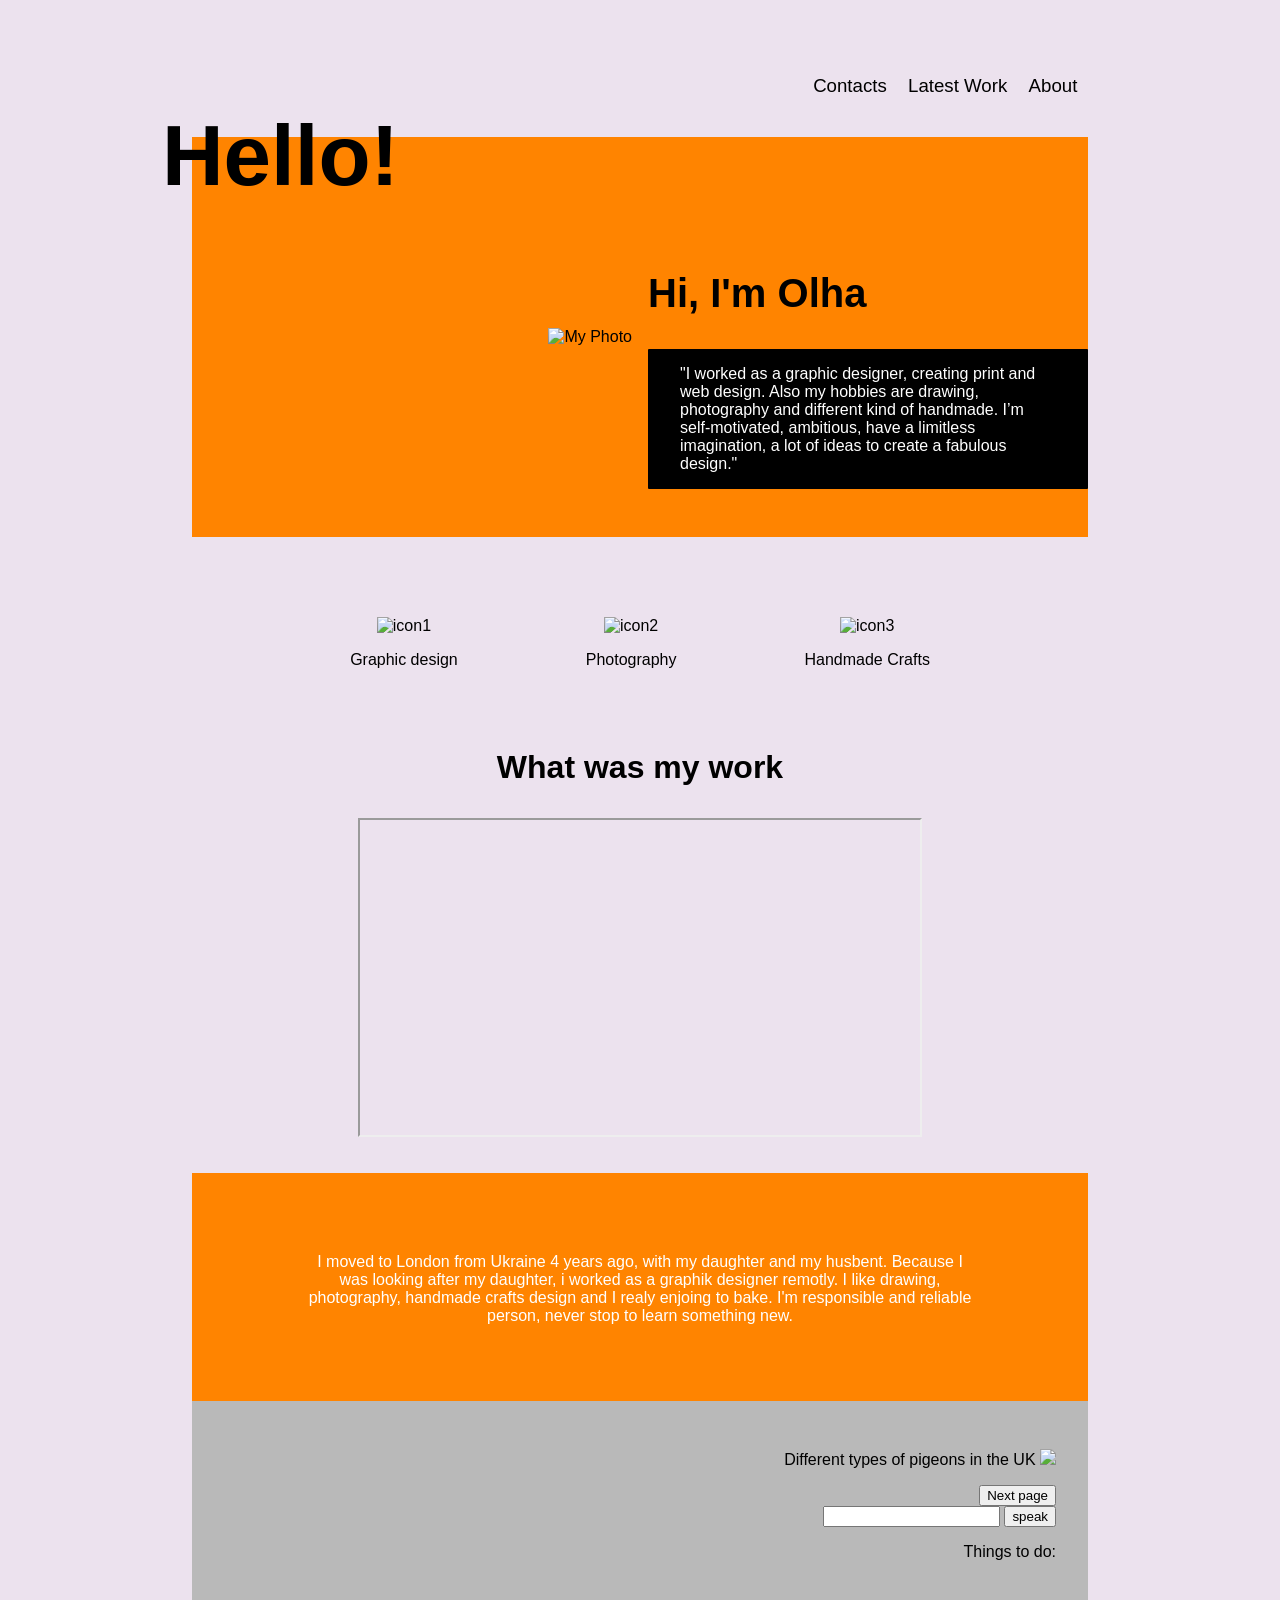
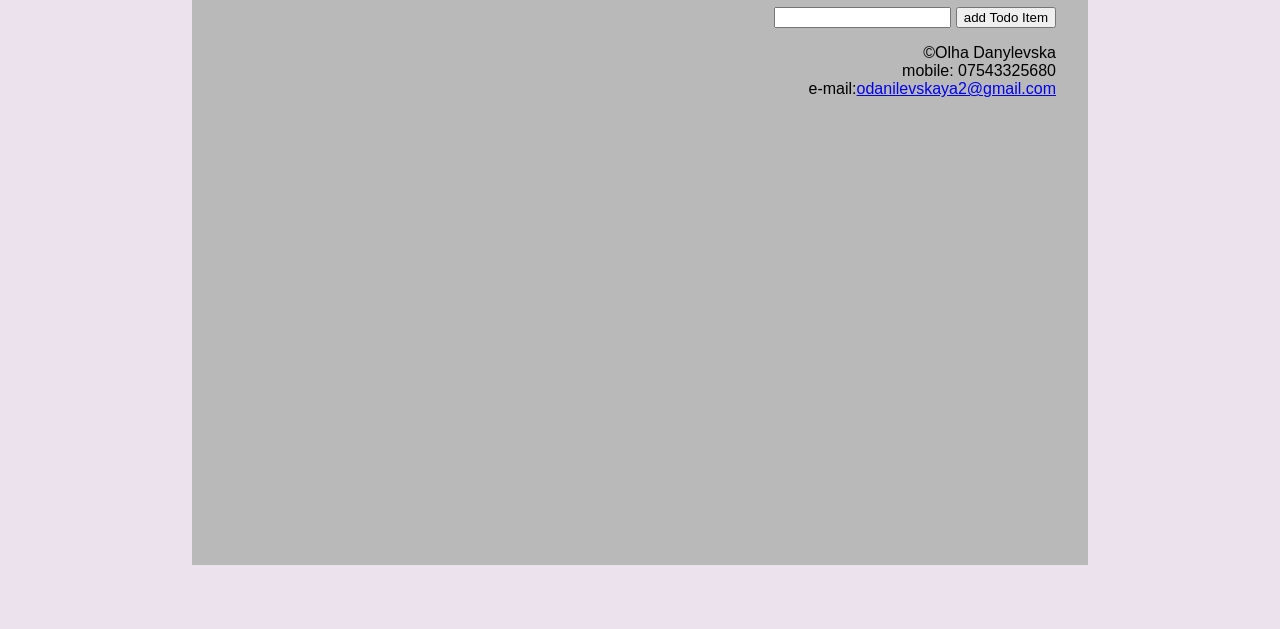
==== index.html @ 4f41c552 "Update index.html" ====
<!DOCTYPE html>
<html lang="en" >
<head>
  <meta charset="UTF-8">
  <title>CodePen - A Pen by Olha Danylevska</title>
  <link rel="stylesheet" href="./style.css">
  <script src="script.js"></script>

</head>
<body>
<!-- partial:index.partial.html -->
<!-- =================
  WRITE YOUR HTML HERE

You only need to write the HTML that goes inside the <body> tag. To add things to the <head>, click the ⚙️ 
   ===================
-->

<!DOCTYPE html>
<html lang="en">
<head>
  <title> Olha Danylevska</title>
</head>

<body>

  <nav aria-label="Main Site Links.">
      <ul>
      <li><a href="#">About</a></li>
      <li><a href="#">Latest Work</a></li>
      <li><a href="#">Contacts</a></li>
      </ul>
  </nav>

<main>  
  <header class="c-site-header">
    <h1 class="hello"> Hello! </h1>
    <div class="welcome">
      <div class="photo">
      <img src="https://i.ibb.co/Xt8Tn3T/1-Pnjunc8y-GQ.png" alt="My Photo">
      </div>
    
    <div class="test">
      <h2 class="name">Hi, I'm Olha</h2>
      <div class="container">
      <p>"I worked as a graphic designer, creating print and web design. Also my hobbies are drawing, photography and different kind of handmade. I’m self-motivated, ambitious, have a limitless imagination, a lot of ideas to create a fabulous design."</p>
        </div>
      </div>
    </div>
  </header>  
  
 <div class="row">
   <div class="list">
     <img src="https://dropmefiles.cc/ua/i/e05ce76c744d3b3b877a935bb99b8a80/65e506d654a7afce7dd2c088ee7c9a90" width="50" alt="icon1"/>
     <p>Graphic design</p>
   </div>
   <div class="list">
     <img src="https://dropmefiles.cc/ua/i/e05ce76c744d3b3b877a935bb99b8a80/52194c1544702bc4b40e7b107e660c26" width="57" alt="icon2"/>
     <p>Photography</p>
    </div>
    <div class="list">
      <img src="https://dropmefiles.cc/ua/i/e05ce76c744d3b3b877a935bb99b8a80/cf063a3acdae9040686553ed7f2cdf44" width="70" alt="icon3"/>
      <p>Handmade Crafts</p></div>
    </div> 
 
<div class="video">
  <h3 class="video-title"> What was my work</h3> 
  <iframe width="560" height="315" class="video-video" src="https://www.youtube.com/embed/ZfXVDLX1SRg" title="YouTube video player" allow="accelerometer; autoplay; clipboard-write; encrypted-media; gyroscope; picture-in-picture" allowfullscreen></iframe>
    
  <div class="video_description">
    <p>I moved to London from Ukraine 4 years ago, with my daughter and my husbent. Because I was looking after my daughter, i worked as a graphik designer remotly. I like drawing, photography, handmade crafts design and I realy enjoing to bake. I'm responsible and reliable person, never stop to learn something new. 
    </p>
  </div>
</div>   
</main>

  
<footer class="c-site-footer"> 
  <p id="space">
Different types of pigeons in the UK
<img src="https://www.birdspot.co.uk/wp-content/uploads/2018/08/turtle-dove-2.jpg">
</p>
<button id="next">Next page</button><br>
  
<input id="text" />
         <button id="button">speak</button>
  
  <p>Things to do:</p>
<ul id="list"></ul>
<input id="text1" />
<button id="button1">add Todo Item</button>


    <p>
      ©Olha Danylevska<br>
      mobile: 07543325680<br>
      e-mail:<a href="odanilevskaya2@gmail.com">odanilevskaya2@gmail.com</a>
    </p>
</footer>
</body>
</html>
  
<!--- All the tests are red! You have to make them green. 

Q How do you make the tests pass?
A Meet the requirements!

Make the first test pass by adding a <header> </header>-->





























<!-- Your test console.
Don't delete!-->
<aside id="tests" aria-label="Test Readout." aria-live="polite" style="overflow:auto">
</aside>
<!-- partial -->
  <script  src="./script.js"></script>

</body>
</html>
---- style.css ----
/* =================
  WRITE YOUR CSS HERE.
  Check the ⌄ for help with formatting and validating your code.
  You must write some CSS to complete this challenge.
   ===================
*/
html,

body {
  background-color:#ece2ee;
  margin: 0 auto;
  max-width:960px;
  padding: 2em;
  font-family: Arial;
}

.test {
 display: flex;
 justify-content: left;
 flex-direction: column;
 align-items: start;
 width: 480px;
 height: 200px;
}

ul {
  list-style-type:none;
  margin:0;
  padding:0;
  font-size:14pt;
  overflow: hidden;
  padding-bottom: 30px;
}
  
li {
  display:inline;
  padding:8pt;
  float:right;
}

li a {
  color: #000000;
  text-decoration: none;
  }

.c-site-header{
  width:100%;
  height:auto;
}

.welcome {
  display: flex;
  justify-content: center;
  align-items: center;
  gap: 1em;
  height: 400px;
  background-color: #ff8400;
 }

.hello {
  position: absolute;
  text-align: left;
  font-size: 64pt;
  font-family: Arial;
  margin:-30px;
  color: #000000;
 }

.photo{
  width:480px;
  height: 200px;
  display: flex;
  justify-content: end;
  align-items: center;
 }

.container{
  max-width: 400px;
  background-color: #000000;
  padding: 0 2em;
  color: white;
  font-weight: lighter;
  border-radius: 1px;

}

.name {
  text-align: center;
  font-family: Arial;
  font-size: 40px;
  color: #000000;
}

.row {
  display: flex;
  justify-content: center;
  padding: 5em 0em 2em 0em; 
}

.video-title {
  font-size: 2em;
  text-align: center;
}

.video{
 display:block;
 text-align: center;

}
.video-video{
  margin:0em 0em 2em 0em;
}

.video_description{
  height: 100px;
  padding: 4em 7em;

  background-color: #ff8400;
  color: white
}

.list {
  text-align: center;
  margin: 0 4em;
}

.list > img {
  padding: 0;
  margin: 0;
}

.c-site-footer{
  height: 700px;
  background-color: #b9b9b9;
  text-align:right;
  padding:2em;
}


/* don't edit this */
.jest-lite-report__status--pass {
  background: var(--color-pass);
}  text-decoration:none;
  text-color:black;
.jest-lite-report__errors { display:none }
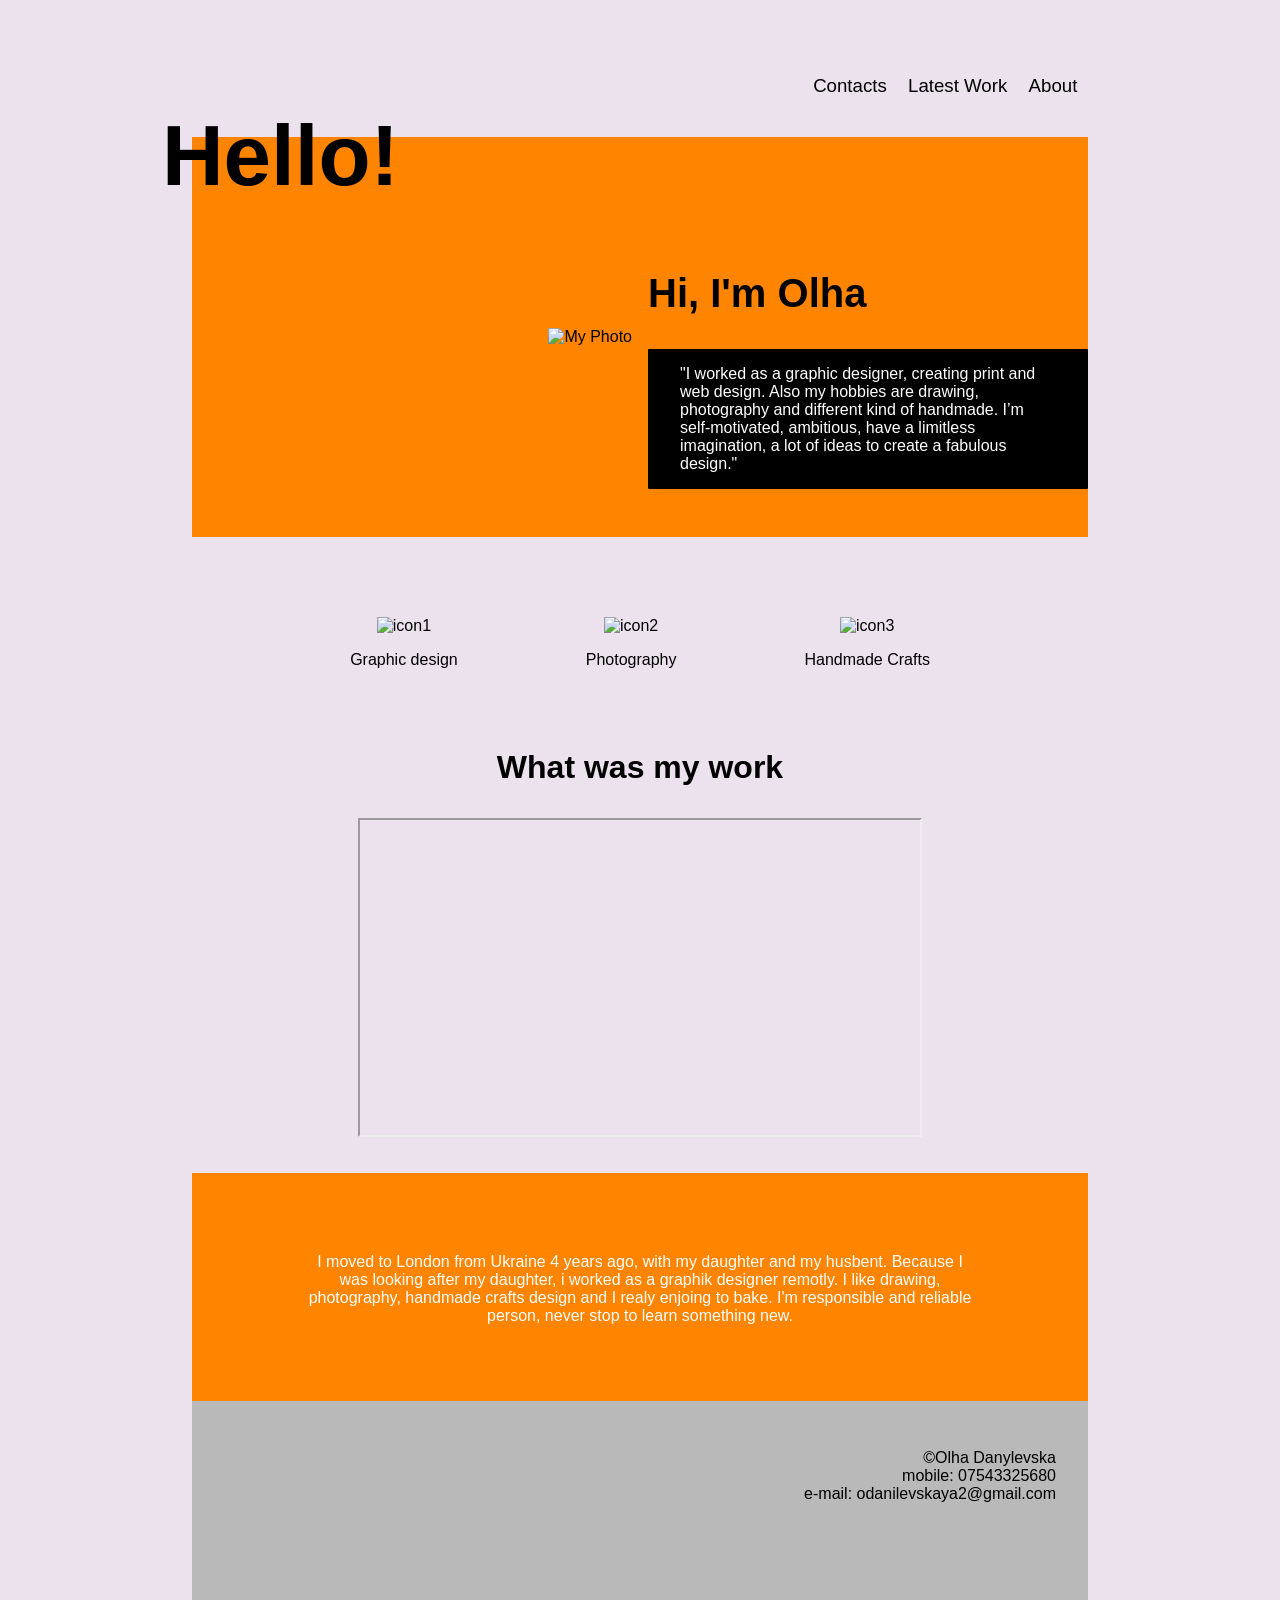
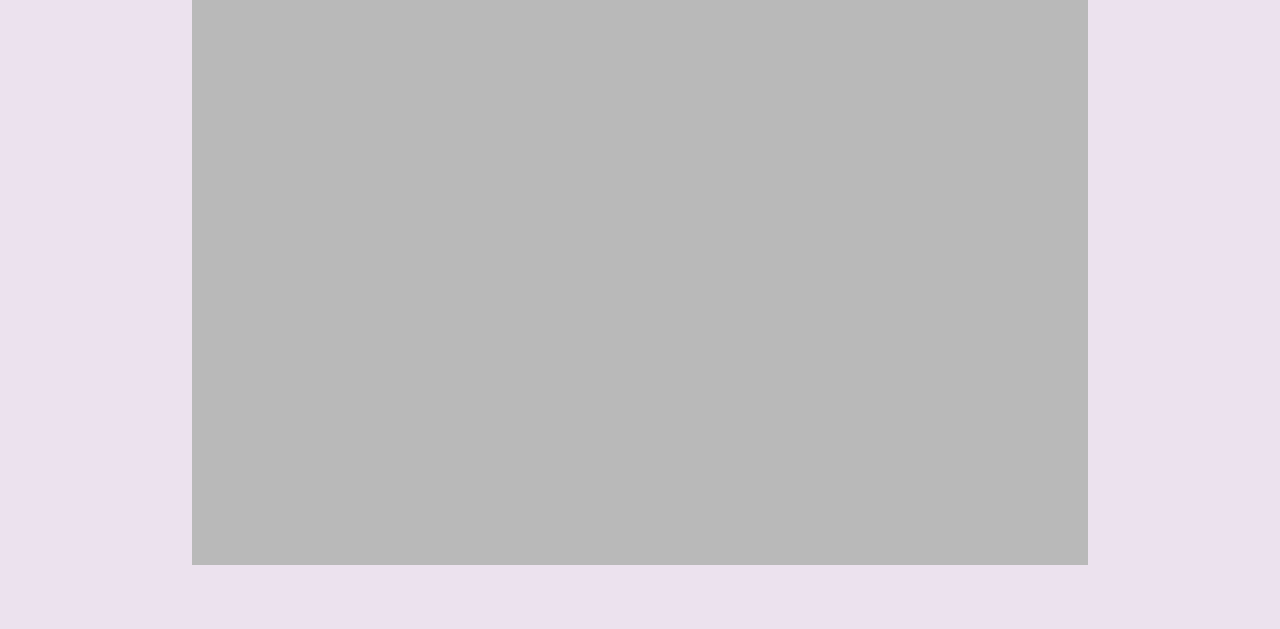
==== commit ff962a38: "Add files via upload" ====
--- a/index.html
+++ b/index.html
@@ -4,17 +4,9 @@
   <meta charset="UTF-8">
   <title>CodePen - A Pen by Olha Danylevska</title>
   <link rel="stylesheet" href="./style.css">
-  <script src="script.js"></script>
 
 </head>
 <body>
-<!-- partial:index.partial.html -->
-<!-- =================
-  WRITE YOUR HTML HERE
-
-You only need to write the HTML that goes inside the <body> tag. To add things to the <head>, click the ⚙️ 
-   ===================
--->
 
 <!DOCTYPE html>
 <html lang="en">
@@ -71,30 +63,15 @@
     <p>I moved to London from Ukraine 4 years ago, with my daughter and my husbent. Because I was looking after my daughter, i worked as a graphik designer remotly. I like drawing, photography, handmade crafts design and I realy enjoing to bake. I'm responsible and reliable person, never stop to learn something new. 
     </p>
   </div>
-</div>   
+</div>
 </main>
 
   
 <footer class="c-site-footer"> 
-  <p id="space">
-Different types of pigeons in the UK
-<img src="https://www.birdspot.co.uk/wp-content/uploads/2018/08/turtle-dove-2.jpg">
-</p>
-<button id="next">Next page</button><br>
-  
-<input id="text" />
-         <button id="button">speak</button>
-  
-  <p>Things to do:</p>
-<ul id="list"></ul>
-<input id="text1" />
-<button id="button1">add Todo Item</button>
-
-
     <p>
       ©Olha Danylevska<br>
       mobile: 07543325680<br>
-      e-mail:<a href="odanilevskaya2@gmail.com">odanilevskaya2@gmail.com</a>
+      e-mail: odanilevskaya2@gmail.com
     </p>
 </footer>
 </body>
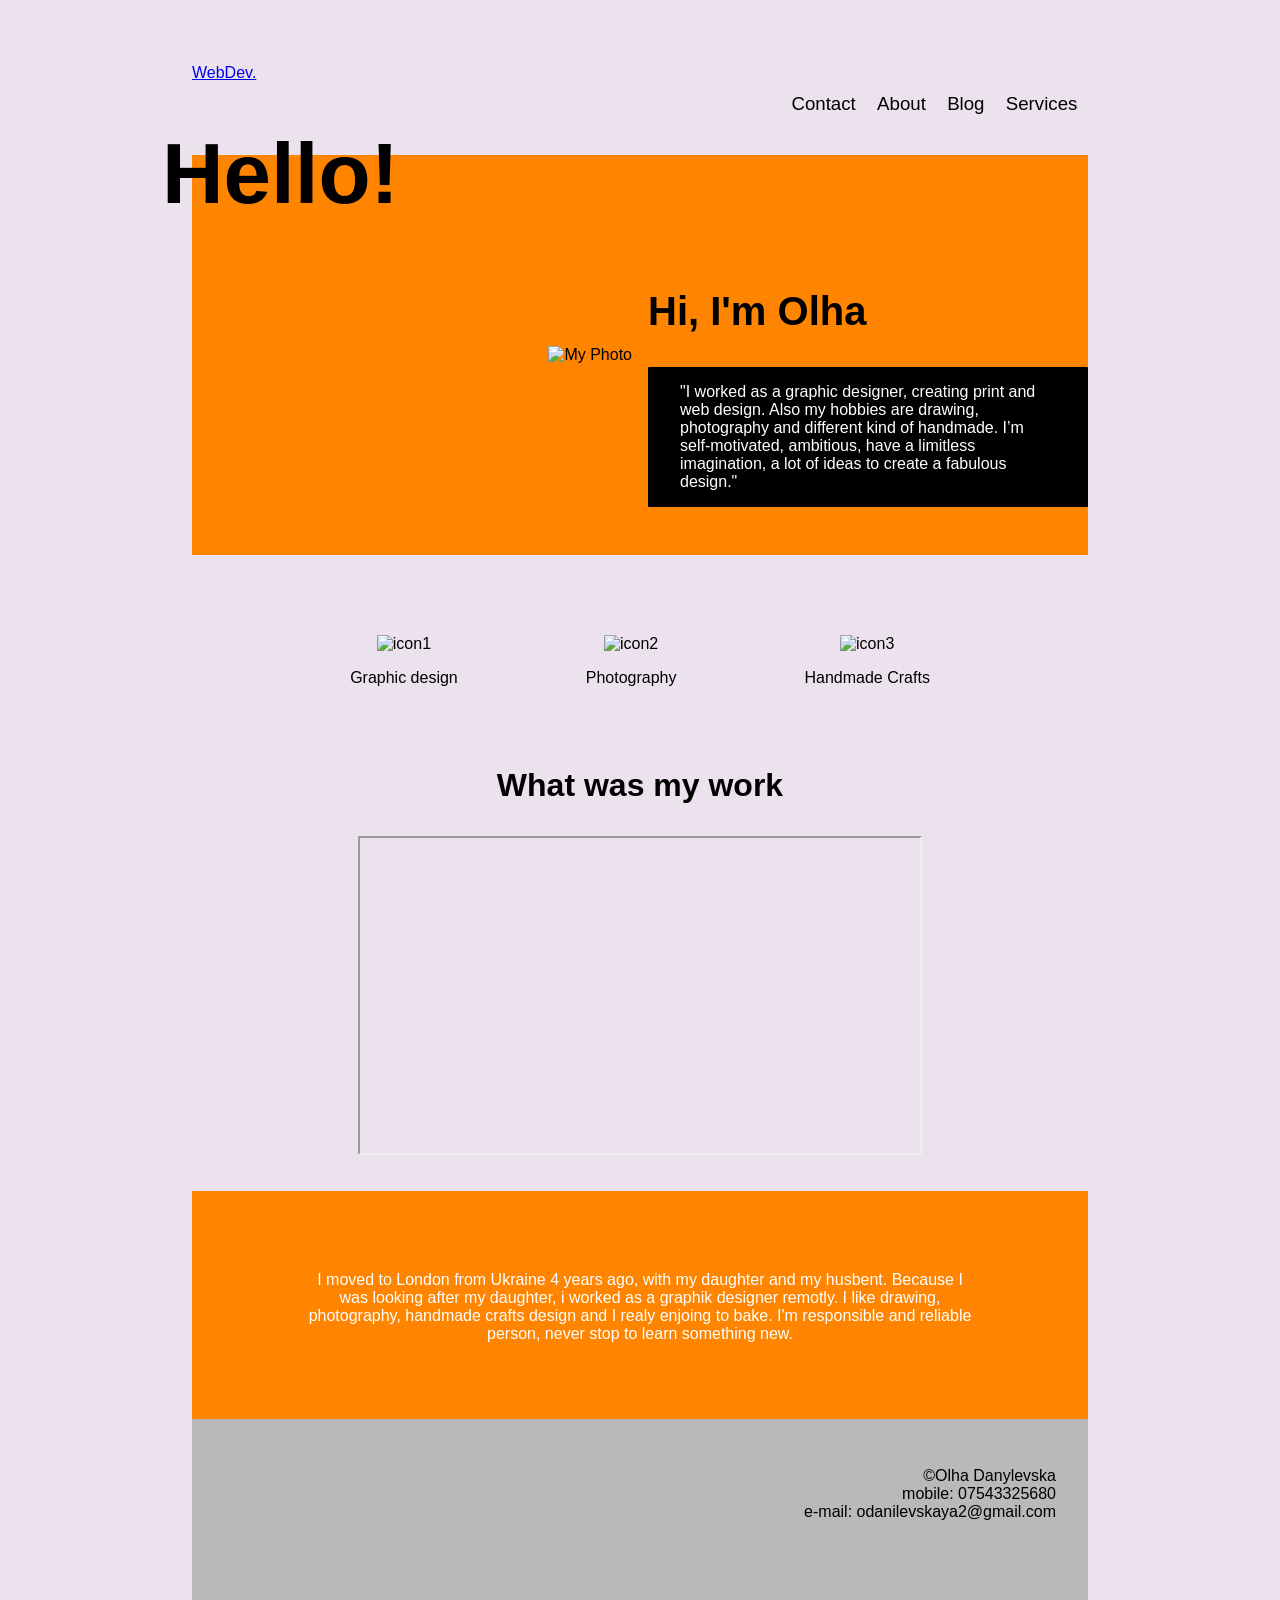
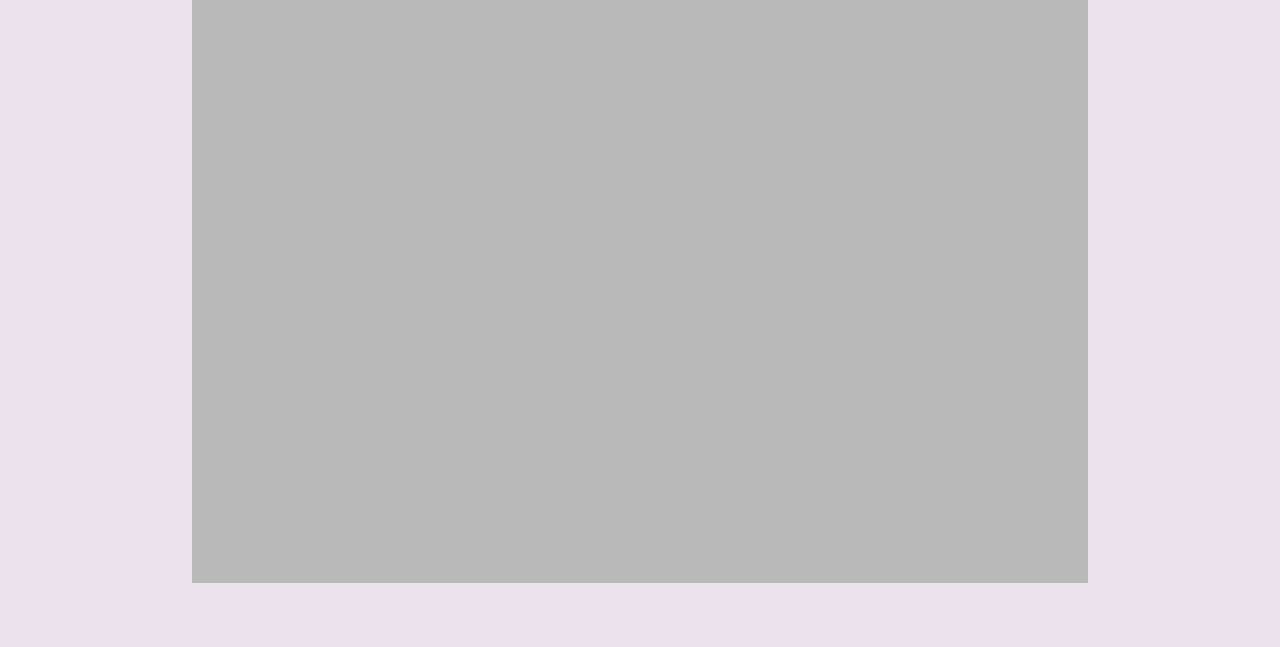
==== commit e7955fe6: "Update index.html" ====
--- a/index.html
+++ b/index.html
@@ -16,13 +16,28 @@
 
 <body>
 
-  <nav aria-label="Main Site Links.">
-      <ul>
-      <li><a href="#">About</a></li>
-      <li><a href="#">Latest Work</a></li>
-      <li><a href="#">Contacts</a></li>
-      </ul>
-  </nav>
+ <nav class="navbar">
+            <a href="#" class="nav-logo">WebDev.</a>
+            <ul class="nav-menu">
+                <li class="nav-item">
+                    <a href="#" class="nav-link">Services</a>
+                </li>
+                <li class="nav-item">
+                    <a href="#" class="nav-link">Blog</a>
+                </li>
+                <li class="nav-item">
+                    <a href="#" class="nav-link">About</a>
+                </li>
+                <li class="nav-item">
+                    <a href="#" class="nav-link">Contact</a>
+                </li>
+            </ul>
+            <div class="hamburger">
+                <span class="bar"></span>
+                <span class="bar"></span>
+                <span class="bar"></span>
+            </div>
+        </nav>
 
 <main>  
   <header class="c-site-header">
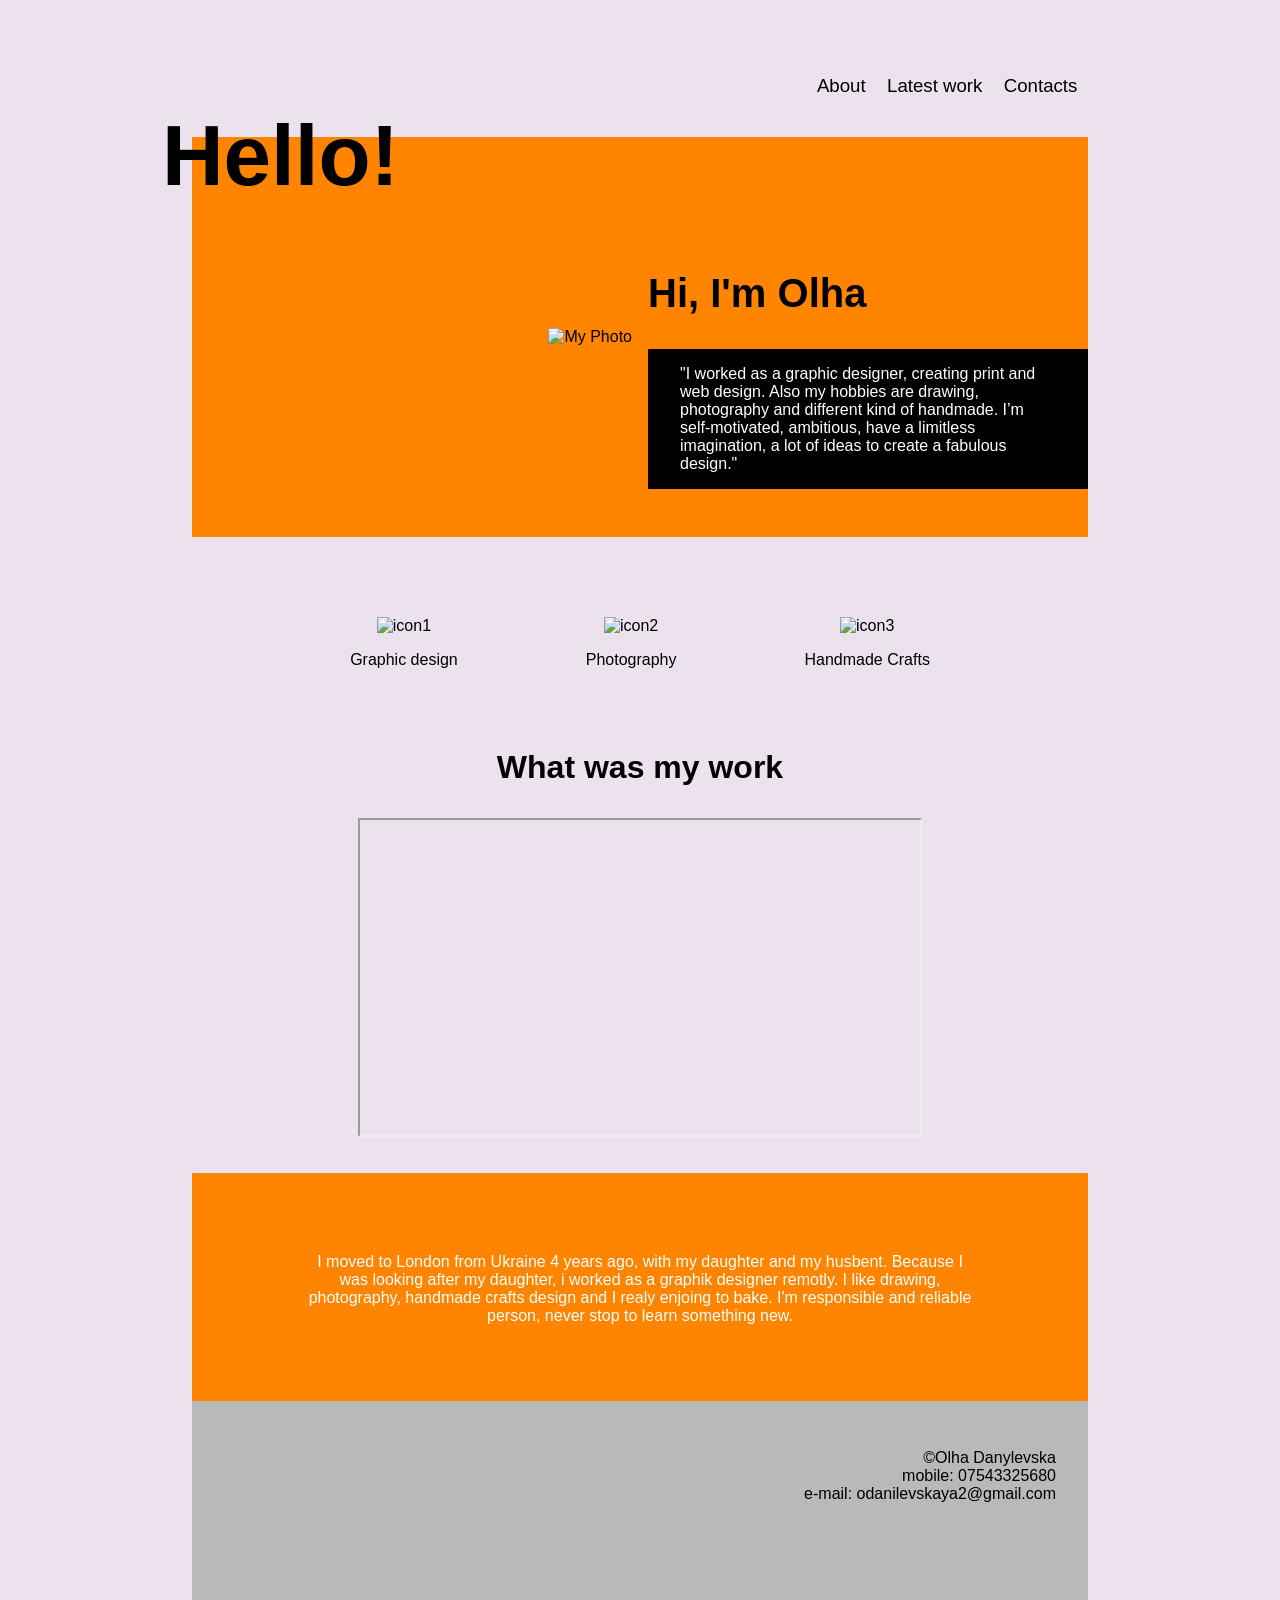
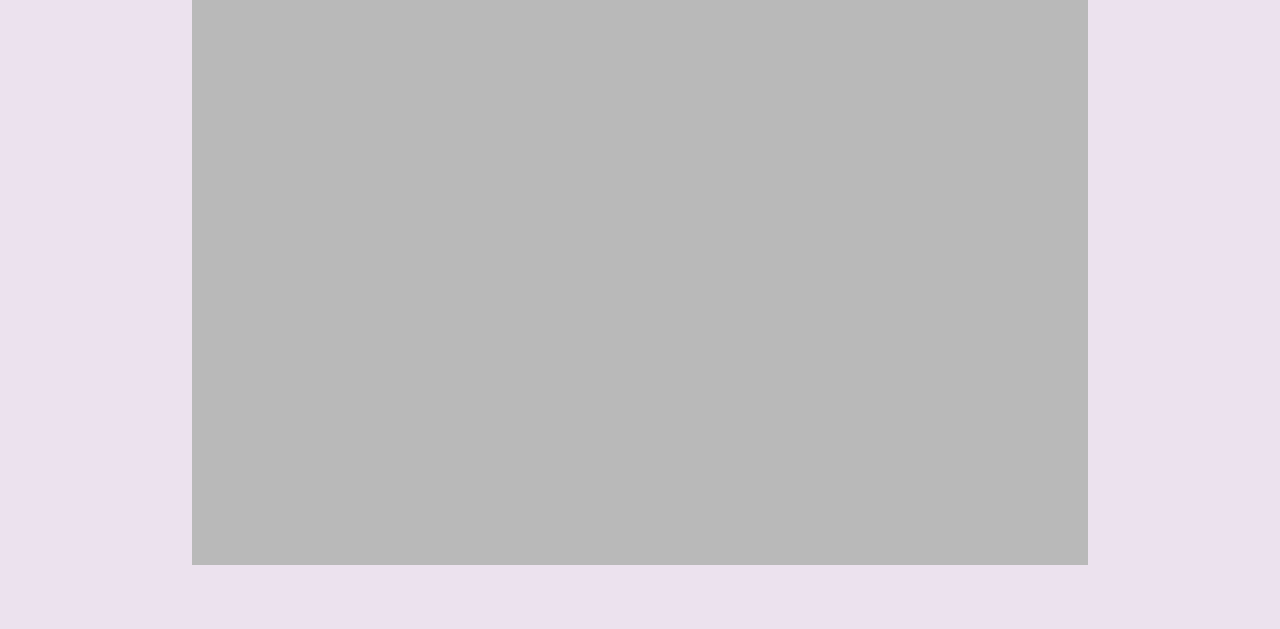
==== commit cbde0b37: "Update index.html" ====
--- a/index.html
+++ b/index.html
@@ -15,32 +15,29 @@
 </head>
 
 <body>
-
- <nav class="navbar">
-            <a href="#" class="nav-logo">WebDev.</a>
-            <ul class="nav-menu">
-                <li class="nav-item">
-                    <a href="#" class="nav-link">Services</a>
-                </li>
-                <li class="nav-item">
-                    <a href="#" class="nav-link">Blog</a>
-                </li>
-                <li class="nav-item">
-                    <a href="#" class="nav-link">About</a>
-                </li>
-                <li class="nav-item">
-                    <a href="#" class="nav-link">Contact</a>
-                </li>
-            </ul>
-            <div class="hamburger">
-                <span class="bar"></span>
-                <span class="bar"></span>
-                <span class="bar"></span>
-            </div>
-        </nav>
+<header class="c-site-header">
+  <nav class="navbar">
+  <ul class="nav-menu">
+    <li class="nav-item">
+      <a href="#" class="nav-link">Contacts</a>
+    </li>
+    <li class="nav-item">
+      <a href="#" class="nav-link">Latest work</a>
+    </li>
+    <li class="nav-item">
+      <a href="#" class="nav-link">About</a>
+    </li>
+  </ul>
+  <div class="hamburger">
+    <span class="bar"></span>
+    <span class="bar"></span>
+    <span class="bar"></span>
+  </div>
+</nav>
+</header> 
+</body>    
 
 <main>  
-  <header class="c-site-header">
     <h1 class="hello"> Hello! </h1>
     <div class="welcome">
       <div class="photo">
@@ -53,8 +50,7 @@
       <p>"I worked as a graphic designer, creating print and web design. Also my hobbies are drawing, photography and different kind of handmade. I’m self-motivated, ambitious, have a limitless imagination, a lot of ideas to create a fabulous design."</p>
         </div>
       </div>
-    </div>
-  </header>  
+    </div> 
   
  <div class="row">
    <div class="list">
@@ -89,50 +85,5 @@
       e-mail: odanilevskaya2@gmail.com
     </p>
 </footer>
-</body>
 </html>
-  
-<!--- All the tests are red! You have to make them green. 
 
-Q How do you make the tests pass?
-A Meet the requirements!
-
-Make the first test pass by adding a <header> </header>-->
-
-
-
-
-
-
-
-
-
-
-
-
-
-
-
-
-
-
-
-
-
-
-
-
-
-
-
-
-
-<!-- Your test console.
-Don't delete!-->
-<aside id="tests" aria-label="Test Readout." aria-live="polite" style="overflow:auto">
-</aside>
-<!-- partial -->
-  <script  src="./script.js"></script>
-
-</body>
-</html>
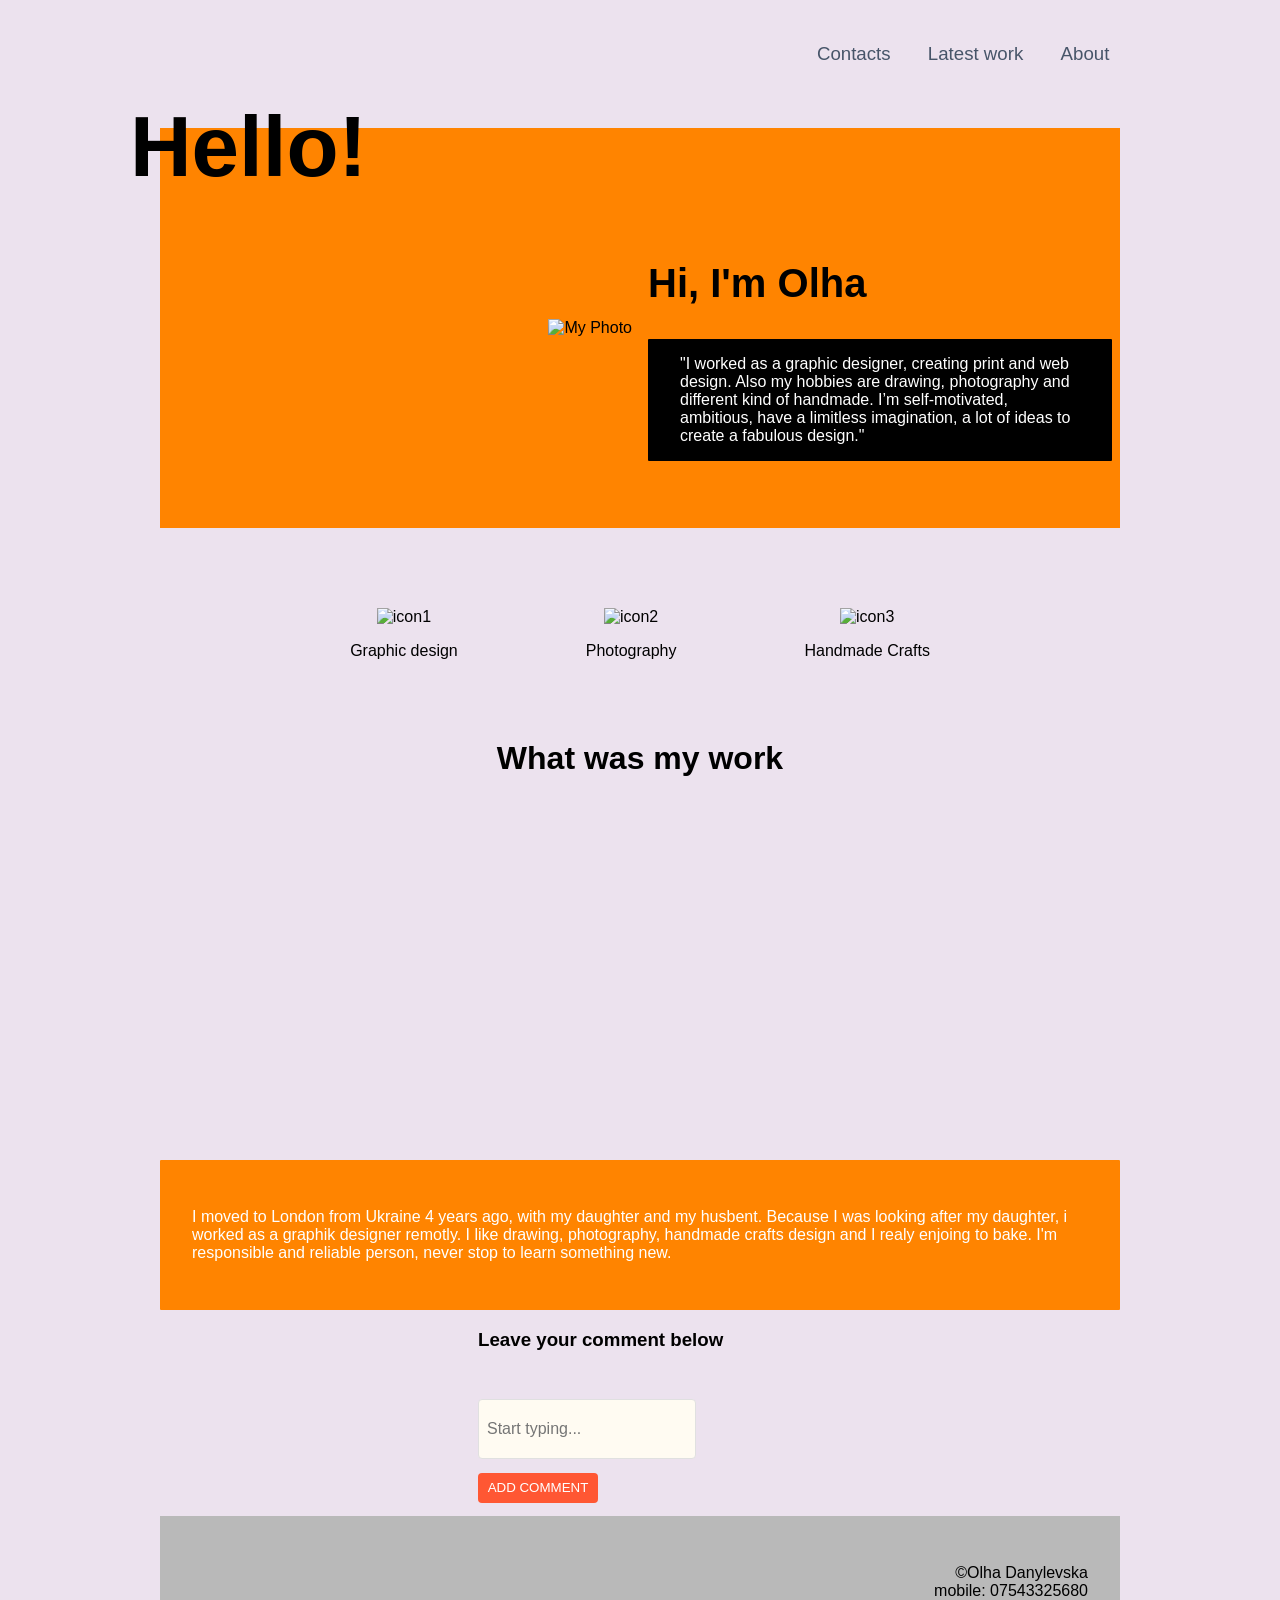
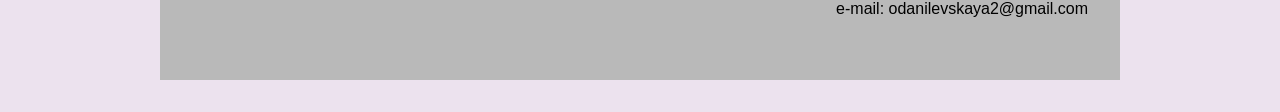
==== commit 445dcf68: "Add files via upload" ====
--- a/index.html
+++ b/index.html
@@ -7,7 +7,7 @@
 
 </head>
 <body>
-
+<!-- partial:index.partial.html -->
 <!DOCTYPE html>
 <html lang="en">
 <head>
@@ -15,7 +15,9 @@
 </head>
 
 <body>
-<header class="c-site-header">
+
+ 
+  <header class="c-site-header">
   <nav class="navbar">
   <ul class="nav-menu">
     <li class="nav-item">
@@ -34,10 +36,8 @@
     <span class="bar"></span>
   </div>
 </nav>
-</header> 
-</body>    
-
-<main>  
+</header>    
+<main>
     <h1 class="hello"> Hello! </h1>
     <div class="welcome">
       <div class="photo">
@@ -50,35 +50,45 @@
       <p>"I worked as a graphic designer, creating print and web design. Also my hobbies are drawing, photography and different kind of handmade. I’m self-motivated, ambitious, have a limitless imagination, a lot of ideas to create a fabulous design."</p>
         </div>
       </div>
-    </div> 
+    </div>
+ 
   
  <div class="row">
    <div class="list">
-     <img src="https://dropmefiles.cc/ua/i/e05ce76c744d3b3b877a935bb99b8a80/65e506d654a7afce7dd2c088ee7c9a90" width="50" alt="icon1"/>
+     <img src="https://cdn-icons-png.flaticon.com/512/1875/1875720.png" width="50" alt="icon1"/>
      <p>Graphic design</p>
    </div>
    <div class="list">
-     <img src="https://dropmefiles.cc/ua/i/e05ce76c744d3b3b877a935bb99b8a80/52194c1544702bc4b40e7b107e660c26" width="57" alt="icon2"/>
+     <img src="http://cdn.onlinewebfonts.com/svg/img_402155.png" width="57" alt="icon2"/>
      <p>Photography</p>
     </div>
     <div class="list">
-      <img src="https://dropmefiles.cc/ua/i/e05ce76c744d3b3b877a935bb99b8a80/cf063a3acdae9040686553ed7f2cdf44" width="70" alt="icon3"/>
+      <img src="https://cdn-icons-png.flaticon.com/512/1370/1370295.png" width="70" alt="icon3"/>
       <p>Handmade Crafts</p></div>
     </div> 
  
 <div class="video">
   <h3 class="video-title"> What was my work</h3> 
-  <iframe width="560" height="315" class="video-video" src="https://www.youtube.com/embed/ZfXVDLX1SRg" title="YouTube video player" allow="accelerometer; autoplay; clipboard-write; encrypted-media; gyroscope; picture-in-picture" allowfullscreen></iframe>
-    
+  <iframe width="560" height="315" src="https://www.youtube.com/embed/klLuB0tAfe0" title="YouTube video player" frameborder="0" allow="accelerometer; autoplay; clipboard-write; encrypted-media; gyroscope; picture-in-picture" allowfullscreen></iframe>
+  </div>  
   <div class="video_description">
     <p>I moved to London from Ukraine 4 years ago, with my daughter and my husbent. Because I was looking after my daughter, i worked as a graphik designer remotly. I like drawing, photography, handmade crafts design and I realy enjoing to bake. I'm responsible and reliable person, never stop to learn something new. 
     </p>
   </div>
-</div>
+
+ <div id="comment-area">
+    <h3>Leave your comment below</h3>
+<ul id="comment"></ul>
+<input id="text-area"placeholder="Start typing...">
+<button id="button-comment">ADD COMMENT</button>
+  </div>
+   
 </main>
-
+  </body>
   
 <footer class="c-site-footer"> 
+
+
     <p>
       ©Olha Danylevska<br>
       mobile: 07543325680<br>
@@ -86,4 +96,8 @@
     </p>
 </footer>
 </html>
+<!-- partial -->
+  <script  src="./script.js"></script>
 
+</body>
+</html>
--- a/style.css
+++ b/style.css
@@ -1,10 +1,164 @@
-/* =================
-  WRITE YOUR CSS HERE.
-  Check the ⌄ for help with formatting and validating your code.
-  You must write some CSS to complete this challenge.
-   ===================
-*/
 html,
+
+
+ @import url('https://fonts.googleapis.com/css2?family=Roboto:ital,wght@0,500;1,400&display=swap');
+
+ * {
+     margin: 0;
+     padding: 0;
+     box-sizing: border-box;
+ }
+
+
+
+ li {
+     list-style: none;
+ }
+
+ a {
+     text-decoration: none;
+ }
+
+ .header{
+     border-bottom: 1px solid #E2E8F0;
+ }
+
+ .navbar {
+     display: flex;
+     justify-content: space-between;
+     align-items: right;
+   float:right;
+    font-size:5pt;
+ }
+
+ .hamburger {
+     display: none;
+ }
+
+ .bar {
+     display: block;
+     width: 25px;
+     height: 3px;
+     margin: 5px auto;
+     -webkit-transition: all 0.3s ease-in-out;
+     transition: all 0.3s ease-in-out;
+     background-color: #101010;
+ }
+
+ .nav-menu {
+     display: flex;
+     justify-content: space-between;
+     align-items: right;
+  
+ }
+
+ .nav-item {
+     margin-left: 1rem;
+     margin-lbottom: 4rem;
+   
+ }
+
+ .nav-link{
+     font-size: 1.5 rem;
+     font-weight: 400;
+     color: #475569;
+ }
+
+ .nav-link:hover{
+     color: orange;
+ }
+
+
+ @media only screen and (max-width: 768px) {
+     .nav-menu {
+         position:fixed;
+         right: -100%;
+         z-index: 30;
+         flex-direction: column;
+         background-color: black;
+         width:200px;
+         border-radius: 4px;
+         text-align: center;
+         transition: 0.3s;
+         box-shadow:
+             0 10px 27px rgba(0, 0, 0, 0.05);
+     }
+
+     .nav-menu.active {
+         right: 0;
+     }
+
+     .nav-item {
+         margin: 1rem 0;
+     }
+
+     .hamburger {
+         display: block;
+         cursor: pointer;
+       
+     }
+
+     .hamburger.active .bar:nth-child(2) {
+         opacity: 0;
+     }
+
+     .hamburger.active .bar:nth-child(1) {
+         -webkit-transform: translateY(8px) rotate(45deg);
+         transform: translateY(8px) rotate(45deg);
+     }
+
+     .hamburger.active .bar:nth-child(3) {
+         -webkit-transform: translateY(-8px) rotate(-45deg);
+         transform: translateY(-8px) rotate(-45deg);
+     }
+ }
+
+#comment-area{
+  display:block;
+  position:relative;
+  align-items:center;
+  margin-left:auto;
+  margin-right:auto;
+  width:324px;
+}
+
+#text-area{
+  width: 200px;
+  height: 50px;
+  font-size:12pt;
+  padding: 0.25em 0.5em;
+  background-color: #FFFBF2;
+  border:1px solid #E0E0E0;
+  font-weight: lighter;
+  border-radius: 4px;
+}
+
+#button-comment{
+  justify-content:center;
+  align-items:center;
+  width: 120px;
+  height: 30px;
+  font-size:10pt;
+  border:none;
+  border-radius:4px;
+  margin:1em 0em;
+  background-color:#FF5733;
+  color:white;
+}
+
+
+
+#comment li{
+  width: 300px;
+  height: 30px;
+  font-size:12pt;
+  background-color:#E0E0E0;
+  border-radius:4px;
+  border:1px solid #D2D2D2;
+  margin:0.5em 0em;
+  
+}
+ 
 
 body {
   background-color:#ece2ee;
@@ -46,6 +200,7 @@
 .c-site-header{
   width:100%;
   height:auto;
+  padding-bottom:6rem;
 }
 
 .welcome {
@@ -107,16 +262,17 @@
  text-align: center;
 
 }
-.video-video{
+.video{
   margin:0em 0em 2em 0em;
 }
 
 .video_description{
-  height: 100px;
-  padding: 4em 7em;
-
+  max-width: 960px;
+  padding: 2em 2em;
   background-color: #ff8400;
-  color: white
+  color: white;
+  font-weight: lighter;
+  border-radius: 1px;
 }
 
 .list {
@@ -129,17 +285,11 @@
   margin: 0;
 }
 
+
+
 .c-site-footer{
-  height: 700px;
+  height: 100px;
   background-color: #b9b9b9;
   text-align:right;
   padding:2em;
-}
-
-
-/* don't edit this */
-.jest-lite-report__status--pass {
-  background: var(--color-pass);
-}  text-decoration:none;
-  text-color:black;
-.jest-lite-report__errors { display:none }
+}
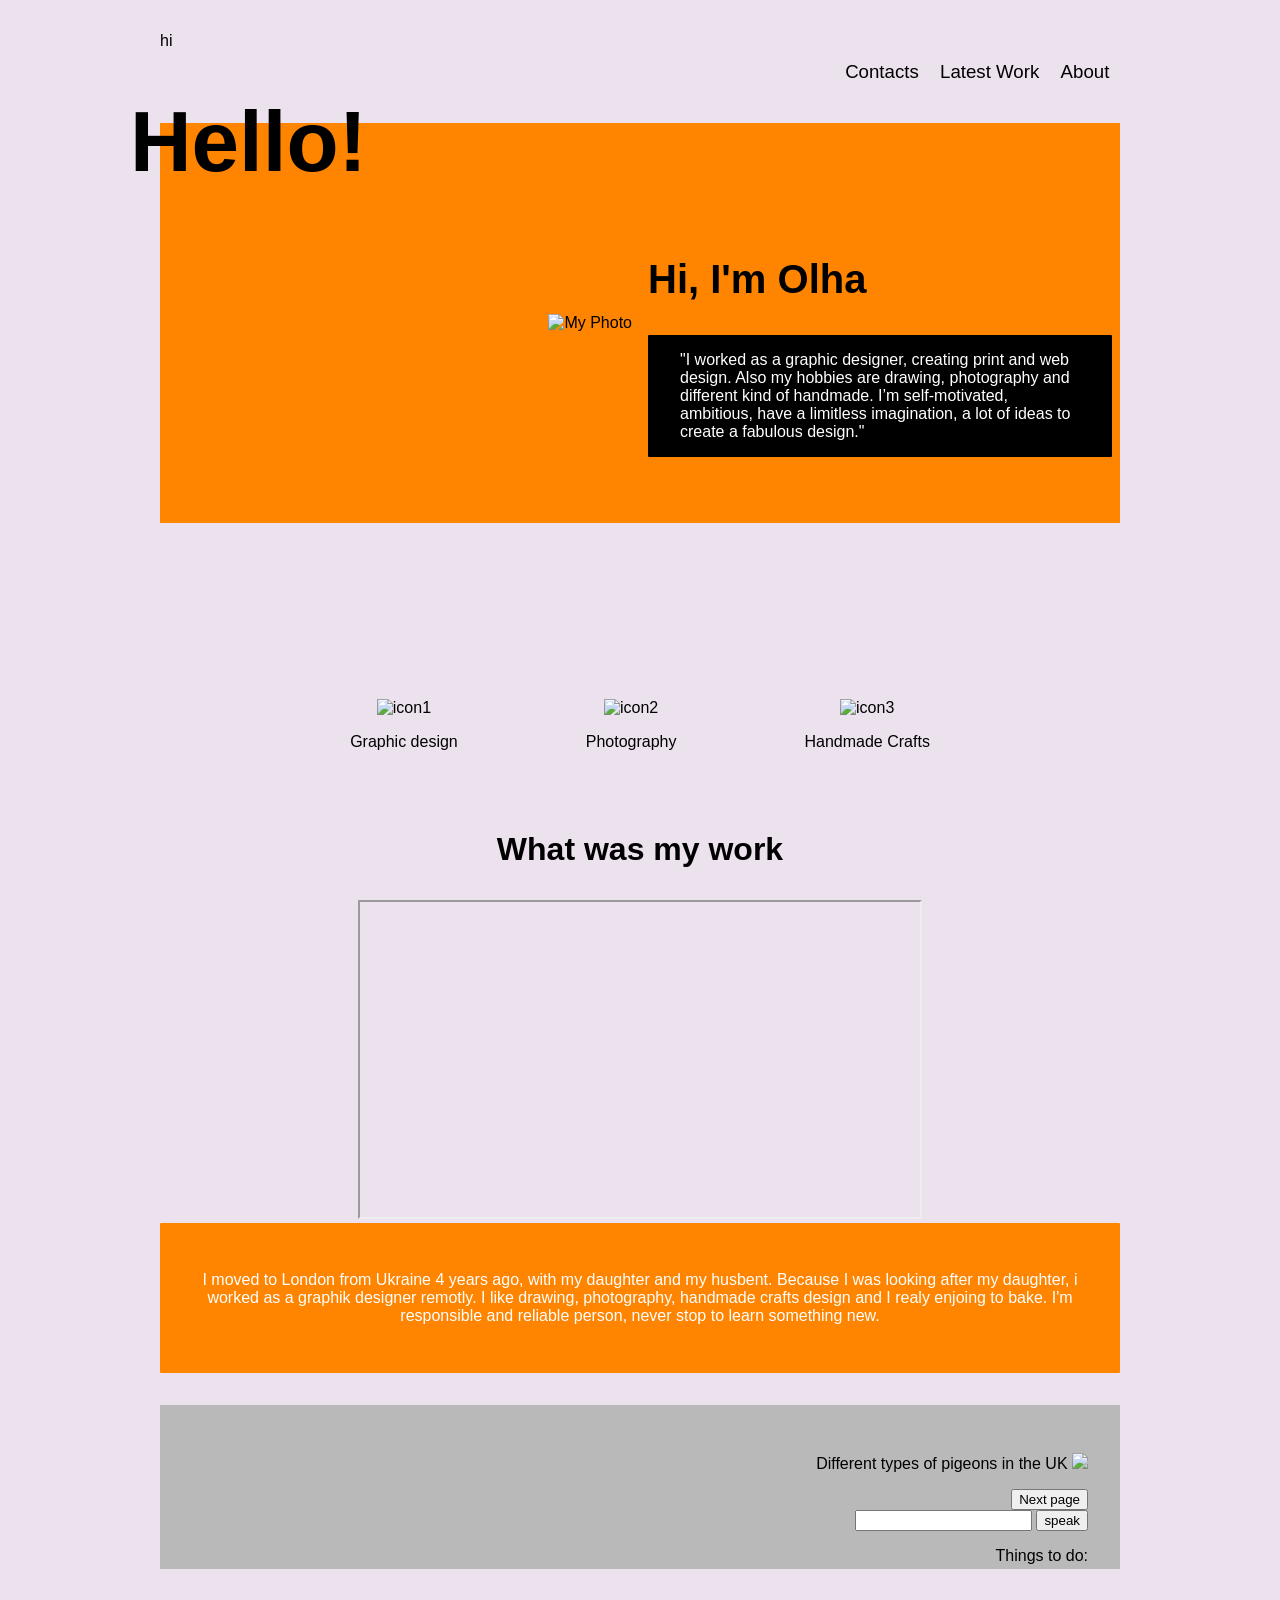
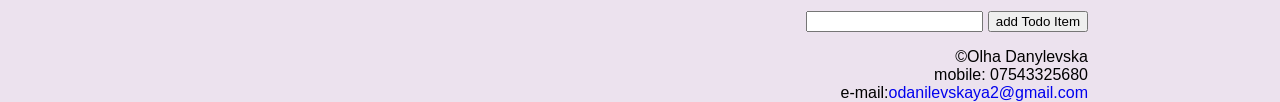
==== commit e712f26f: "added Hi" ====
--- a/index.html
+++ b/index.html
@@ -4,40 +4,37 @@
   <meta charset="UTF-8">
   <title>CodePen - A Pen by Olha Danylevska</title>
   <link rel="stylesheet" href="./style.css">
+  <script src="script.js"></script>
 
 </head>
 <body>
 <!-- partial:index.partial.html -->
+<!-- =================
+  WRITE YOUR HTML HERE
+
+You only need to write the HTML that goes inside the <body> tag. To add things to the <head>, click the ⚙️ 
+   ===================
+-->
+
 <!DOCTYPE html>
 <html lang="en">
 <head>
   <title> Olha Danylevska</title>
 </head>
+hi
 
 <body>
 
- 
+  <nav aria-label="Main Site Links.">
+      <ul>
+      <li><a href="#">About</a></li>
+      <li><a href="#">Latest Work</a></li>
+      <li><a href="#">Contacts</a></li>
+      </ul>
+  </nav>
+
+<main>  
   <header class="c-site-header">
-  <nav class="navbar">
-  <ul class="nav-menu">
-    <li class="nav-item">
-      <a href="#" class="nav-link">Contacts</a>
-    </li>
-    <li class="nav-item">
-      <a href="#" class="nav-link">Latest work</a>
-    </li>
-    <li class="nav-item">
-      <a href="#" class="nav-link">About</a>
-    </li>
-  </ul>
-  <div class="hamburger">
-    <span class="bar"></span>
-    <span class="bar"></span>
-    <span class="bar"></span>
-  </div>
-</nav>
-</header>    
-<main>
     <h1 class="hello"> Hello! </h1>
     <div class="welcome">
       <div class="photo">
@@ -51,51 +48,98 @@
         </div>
       </div>
     </div>
- 
+  </header>  
   
  <div class="row">
    <div class="list">
-     <img src="https://cdn-icons-png.flaticon.com/512/1875/1875720.png" width="50" alt="icon1"/>
+     <img src="https://dropmefiles.cc/ua/i/e05ce76c744d3b3b877a935bb99b8a80/65e506d654a7afce7dd2c088ee7c9a90" width="50" alt="icon1"/>
      <p>Graphic design</p>
    </div>
    <div class="list">
-     <img src="http://cdn.onlinewebfonts.com/svg/img_402155.png" width="57" alt="icon2"/>
+     <img src="https://dropmefiles.cc/ua/i/e05ce76c744d3b3b877a935bb99b8a80/52194c1544702bc4b40e7b107e660c26" width="57" alt="icon2"/>
      <p>Photography</p>
     </div>
     <div class="list">
-      <img src="https://cdn-icons-png.flaticon.com/512/1370/1370295.png" width="70" alt="icon3"/>
+      <img src="https://dropmefiles.cc/ua/i/e05ce76c744d3b3b877a935bb99b8a80/cf063a3acdae9040686553ed7f2cdf44" width="70" alt="icon3"/>
       <p>Handmade Crafts</p></div>
     </div> 
  
 <div class="video">
   <h3 class="video-title"> What was my work</h3> 
-  <iframe width="560" height="315" src="https://www.youtube.com/embed/klLuB0tAfe0" title="YouTube video player" frameborder="0" allow="accelerometer; autoplay; clipboard-write; encrypted-media; gyroscope; picture-in-picture" allowfullscreen></iframe>
-  </div>  
+  <iframe width="560" height="315" class="video-video" src="https://www.youtube.com/embed/ZfXVDLX1SRg" title="YouTube video player" allow="accelerometer; autoplay; clipboard-write; encrypted-media; gyroscope; picture-in-picture" allowfullscreen></iframe>
+    
   <div class="video_description">
     <p>I moved to London from Ukraine 4 years ago, with my daughter and my husbent. Because I was looking after my daughter, i worked as a graphik designer remotly. I like drawing, photography, handmade crafts design and I realy enjoing to bake. I'm responsible and reliable person, never stop to learn something new. 
     </p>
   </div>
+</div>   
+</main>
 
- <div id="comment-area">
-    <h3>Leave your comment below</h3>
-<ul id="comment"></ul>
-<input id="text-area"placeholder="Start typing...">
-<button id="button-comment">ADD COMMENT</button>
-  </div>
-   
-</main>
-  </body>
   
 <footer class="c-site-footer"> 
+  <p id="space">
+Different types of pigeons in the UK
+<img src="https://www.birdspot.co.uk/wp-content/uploads/2018/08/turtle-dove-2.jpg">
+</p>
+<button id="next">Next page</button><br>
+  
+<input id="text" />
+         <button id="button">speak</button>
+  
+  <p>Things to do:</p>
+<ul id="list"></ul>
+<input id="text1" />
+<button id="button1">add Todo Item</button>
 
 
     <p>
       ©Olha Danylevska<br>
       mobile: 07543325680<br>
-      e-mail: odanilevskaya2@gmail.com
+      e-mail:<a href="mailo:odanilevskaya2@gmail.com?subject=subject text">odanilevskaya2@gmail.com</a>
     </p>
 </footer>
+</body>
 </html>
+  
+<!--- All the tests are red! You have to make them green. 
+
+Q How do you make the tests pass?
+A Meet the requirements!
+
+Make the first test pass by adding a <header> </header>-->
+
+
+
+
+
+
+
+
+
+
+
+
+
+
+
+
+
+
+
+
+
+
+
+
+
+
+
+
+
+<!-- Your test console.
+Don't delete!-->
+<aside id="tests" aria-label="Test Readout." aria-live="polite" style="overflow:auto">
+</aside>
 <!-- partial -->
   <script  src="./script.js"></script>
 
